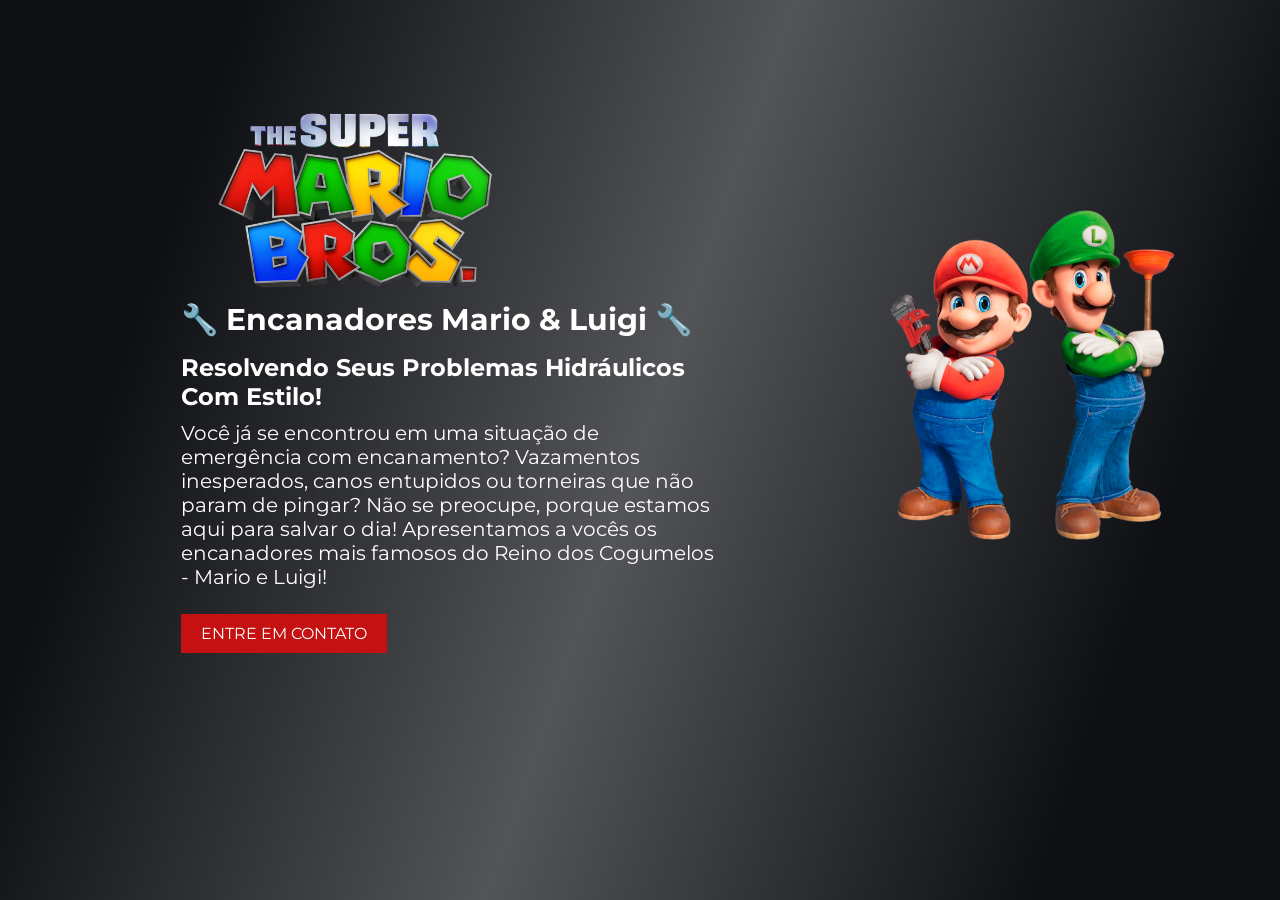
==== index.html @ 546d3fbe "configurado video e texto" ====
<!DOCTYPE html>
<html lang="pt-BR">

<head>
    <meta charset="UTF-8">
    <meta http-equiv="X-UA-Compatible" content="IE=edge">
    <meta name="viewport" content="width=device-width, initial-scale=1.0">
    <link rel="preconnect" href="https://fonts.googleapis.com">
    <link rel="preconnect" href="https://fonts.gstatic.com" crossorigin>
    <link href="https://fonts.googleapis.com/css2?family=Montserrat:ital,wght@0,100..900;1,100..900&display=swap"
        rel="stylesheet">
    <link rel="stylesheet" href="style.css">
    <title>Super Mario Bros</title>

</head>

<body>
    <div>
        
    </div>
    <div class="caixa-principal">
        <div class="caixa-info-texto">
            <img src="./img/logo.png" alt="Super Mario Bros Logo" class="logo-mario">

            <h1> 🔧 Encanadores Mario & Luigi  🔧</h1>
            <h2> Resolvendo Seus Problemas Hidráulicos Com Estilo!</h2>

            <p>Você já se encontrou em uma situação de emergência com encanamento? Vazamentos inesperados, canos
                entupidos ou torneiras que não param de pingar? Não se preocupe, porque estamos aqui para salvar o dia!
                Apresentamos a vocês os encanadores mais famosos do Reino dos Cogumelos - Mario e Luigi!
            </p>
            <button>ENTRE EM CONTATO</button>
        </div>

        <div class="caixa-imagem">
            <img src="./img/mario.png" alt="Mario-e-luigi" class="mario-e-luigi">
        </div>
        <div class="caixa-video">
            <video src="./img/video.mp4" autoplay loop muted></video>
            <div class="mascara-video"></div>
        </div>
    </div>
</body>

</html>
---- style.css ----
* {
    margin: 0;
    padding: 0;
    box-sizing: border-box;
    font-family: 'Montserrat', sans-serif;
}

body {
    height: 100vh;
}

button {
    background-color: #c51111;
    color: #fff;
    border: none;
    padding: 10px 20px;
    font-size: 16px;
    cursor: pointer;
    margin-top: 25px;

}

.caixa-principal {
    justify-content: space-around;
    padding: 100px;
    display: flex;
    align-items: center;
}

.logo-mario {
    width: 350px;
}

.mario-e-luigi {
    width: 300px;
}

.caixa-info-texto {
    width: 50%;
}

.caixa-imagem {
    width: 20%;
}

.caixa-video {
    position: fixed;
    top: 0;
    z-index: -1;

}

video {
    width: 100vw
}

.mascara-video {
    background: linear-gradient(109deg, rgba(10, 12, 16, 0.99) 15%, rgba(10, 12, 16, 0.7) 50%, rgba(10, 12, 16, 0.99) 85%);
    width: 100%;
    height: 100%;
    position: fixed;
    top: 0;
}

h1{
    color: white;
    font-size: 30px;
}

h2{
    color: white;
    margin-top: 15px;
}
p {
    color: #fff;
    font-size: 20px;
    margin-top: 10px;

}
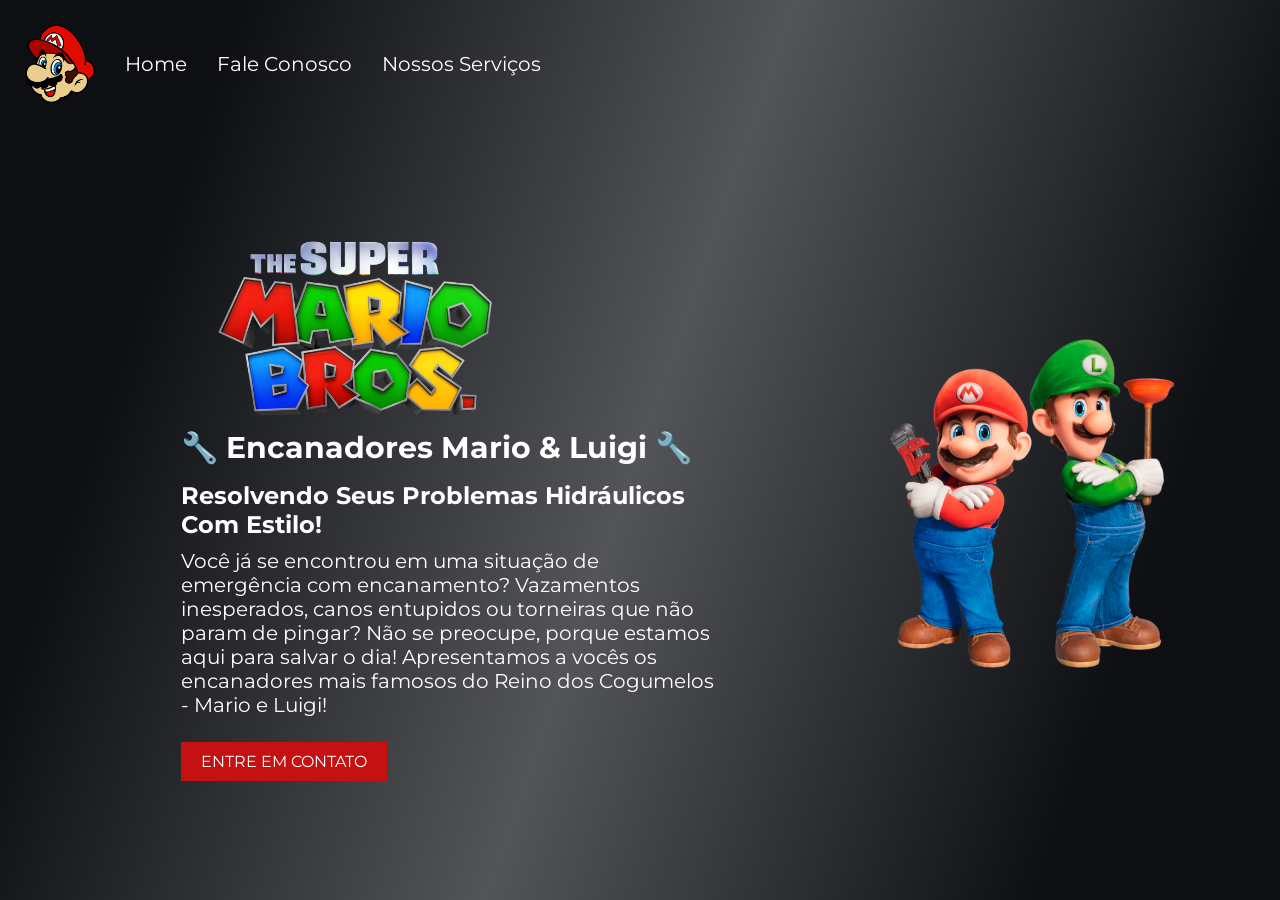
==== commit 4323cdf0: "adicionado cabeçalho com links de navegação e estilos correspondentes" ====
--- a/index.html
+++ b/index.html
@@ -15,8 +15,11 @@
 </head>
 
 <body>
-    <div>
-        
+    <div class="cabecalho">
+        <img src="./img/logo-header.png" alt="cabecalho logo mario">
+            <a>Home</a>
+            <a>Fale Conosco</a>
+            <a>Nossos Serviços</a>
     </div>
     <div class="caixa-principal">
         <div class="caixa-info-texto">
--- a/style.css
+++ b/style.css
@@ -78,3 +78,21 @@
 
 }
 
+.cabecalho{
+    display: flex;
+    align-items: center;
+    gap: 30px;
+    padding: 25px;
+    
+}
+
+.cabecalho img {
+    width: 70px;
+}
+
+
+.cabecalho a{
+    color: white;
+    font-size: 20px;
+    cursor: pointer;
+}
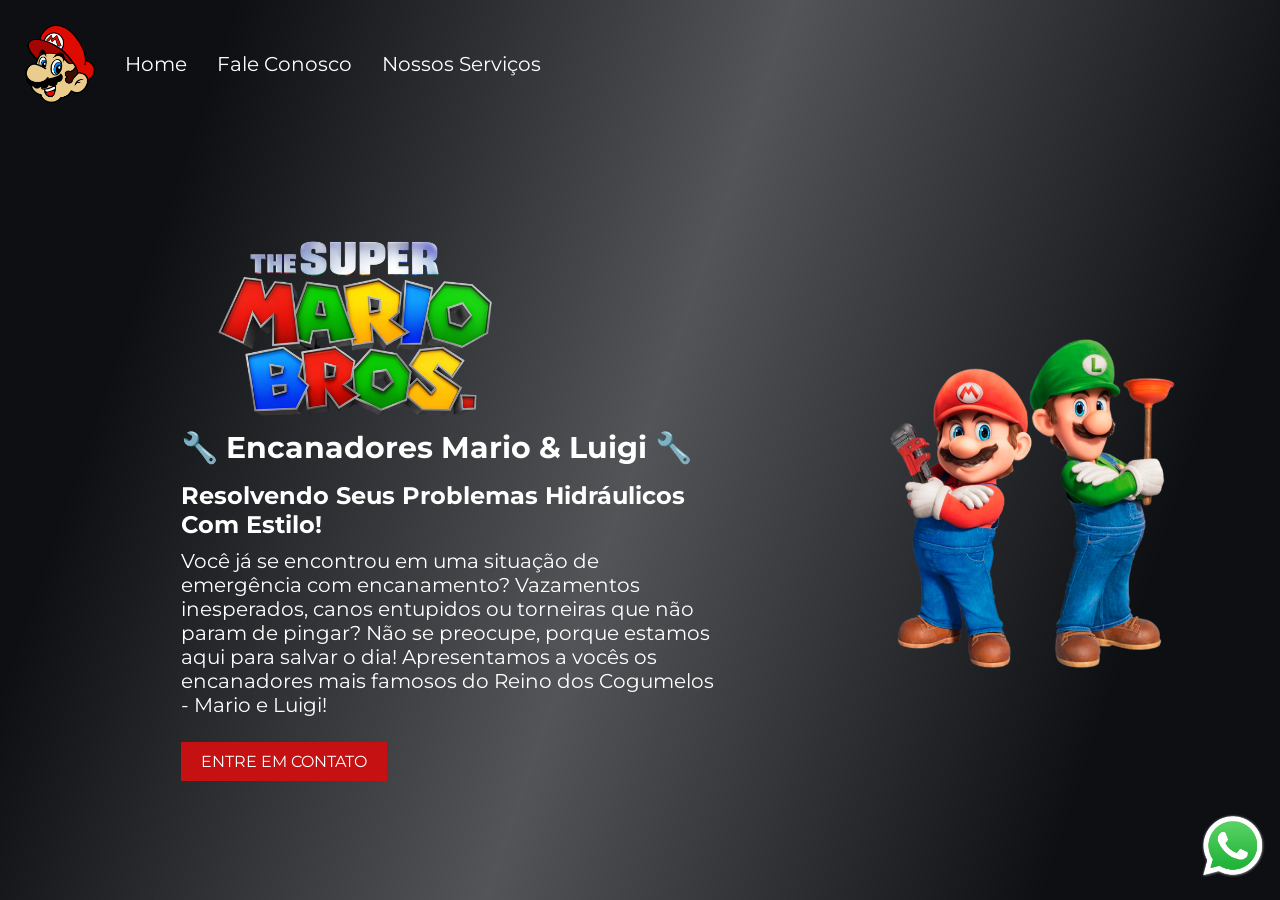
==== commit da8a268d: "adicionado link do WhatsApp e estilos correspondentes" ====
--- a/index.html
+++ b/index.html
@@ -17,15 +17,15 @@
 <body>
     <div class="cabecalho">
         <img src="./img/logo-header.png" alt="cabecalho logo mario">
-            <a>Home</a>
-            <a>Fale Conosco</a>
-            <a>Nossos Serviços</a>
+        <a>Home</a>
+        <a>Fale Conosco</a>
+        <a>Nossos Serviços</a>
     </div>
     <div class="caixa-principal">
         <div class="caixa-info-texto">
             <img src="./img/logo.png" alt="Super Mario Bros Logo" class="logo-mario">
 
-            <h1> 🔧 Encanadores Mario & Luigi  🔧</h1>
+            <h1> 🔧 Encanadores Mario & Luigi 🔧</h1>
             <h2> Resolvendo Seus Problemas Hidráulicos Com Estilo!</h2>
 
             <p>Você já se encontrou em uma situação de emergência com encanamento? Vazamentos inesperados, canos
@@ -42,6 +42,11 @@
             <video src="./img/video.mp4" autoplay loop muted></video>
             <div class="mascara-video"></div>
         </div>
+        <div class="caixa-whatsapp">
+            <a href="https://wa.me/5567991846525?text=Ola%2C%20preciso%20de%20um%20or%C3%A7amento" class="link-whatsapp">
+                <img src="./img/whatsapp.png">
+            </a>
+        </div>
     </div>
 </body>
 
--- a/style.css
+++ b/style.css
@@ -95,4 +95,21 @@
     color: white;
     font-size: 20px;
     cursor: pointer;
-}+}
+
+.cabecalho a:hover{
+    color: #c51111;
+    transition: 0.5s ease-in-out;
+    font-size: 30px;
+}
+
+.caixa-whatsapp{
+    position: fixed;
+    bottom: 15px;
+    right: 12px;
+}
+
+.link-whatsapp img{
+    width: 70px;
+    cursor: pointer;
+}
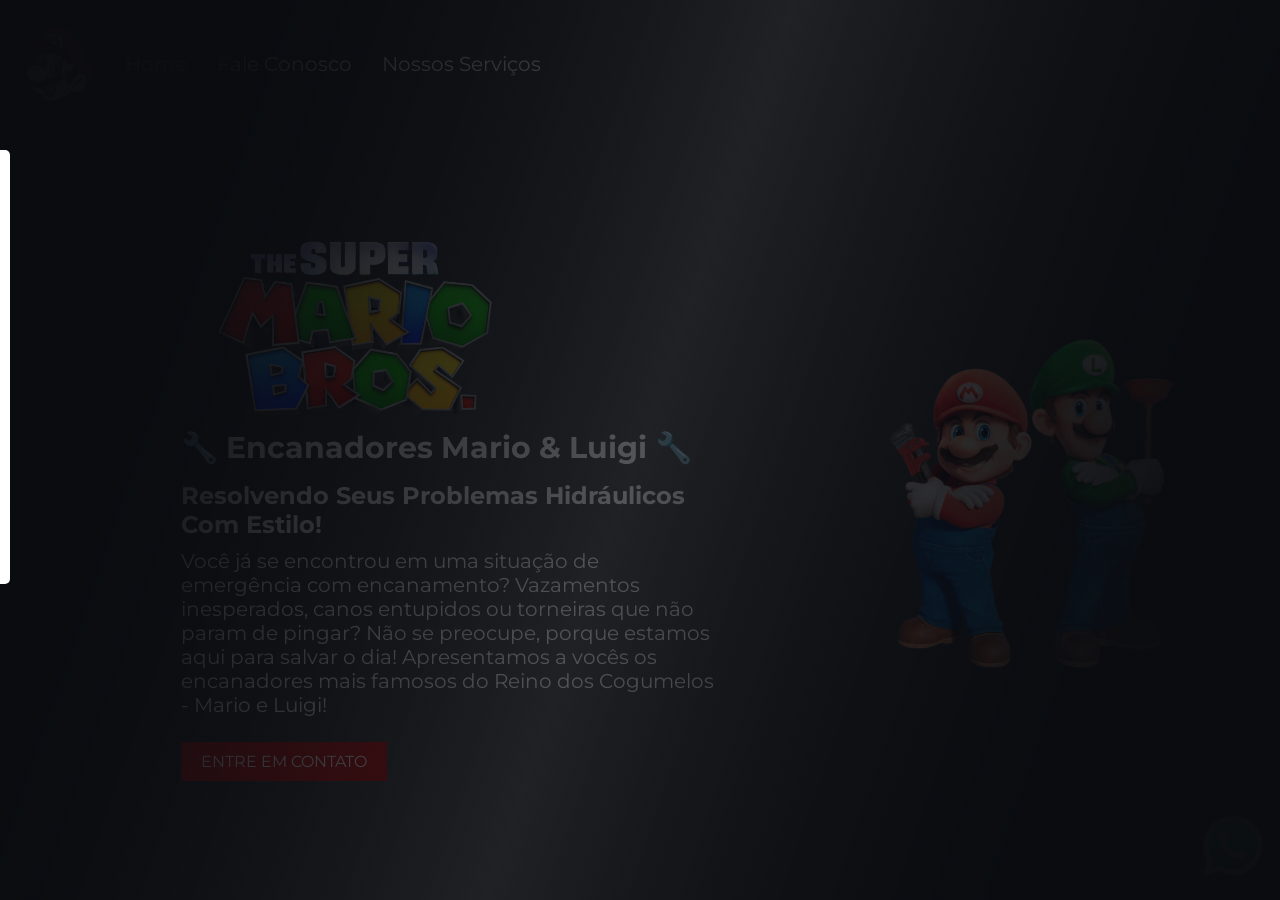
==== commit 42977ad5: "adicionado formulário de contato com estilos correspondentes" ====
--- a/index.html
+++ b/index.html
@@ -48,6 +48,15 @@
             </a>
         </div>
     </div>
+
+    <form>
+        <input placeholder="Seu Nome"/>
+        <input placeholder="Seu Telefone"/>
+        <input placeholder="Seu Email"/>
+        <textarea placeholder="Digite aqui seu problema aqui!..."></textarea>
+        <button>Pedir Orçamento</button>
+    </form>
+    <div class="mascara-formulario"></div>
 </body>
 
 </html>
--- a/style.css
+++ b/style.css
@@ -51,7 +51,7 @@
 }
 
 video {
-    width: 100vw
+    min-width: 100vw;
 }
 
 .mascara-video {
@@ -113,3 +113,45 @@
     width: 70px;
     cursor: pointer;
 }
+
+form {
+    background-color: white;
+    position:fixed;
+    top: 150px;
+    left: -340px;
+
+    /* left: 50%;
+    transform: translateX(-50%); */
+
+    display: flex;
+    flex-direction: column;
+    gap: 20px;
+    padding: 20px;
+    border-radius: 5px;
+    width: 350px;
+    z-index: 1;
+}
+
+form input{
+    height: 50px;
+    padding-left: 8px;
+    border-radius: 8px;
+    border: 2px solid gray;
+    outline-color: #18d80f;
+}
+
+form textarea{
+    padding-left: 8px;
+    border-radius: 8px;
+    border: 2px solid gray;
+    outline-color: #18d80f;
+    height: 100px;
+}
+
+.mascara-formulario{
+    width: 100%;
+    height: 100%;
+    position: fixed;
+    top: 0;
+    background: linear-gradient(109deg,rgba(10, 12, 16, 0.99) 15%,rgba(10, 12, 16, 0.7) 50%,rgba(10, 12, 16, 0.99) 85%);
+}
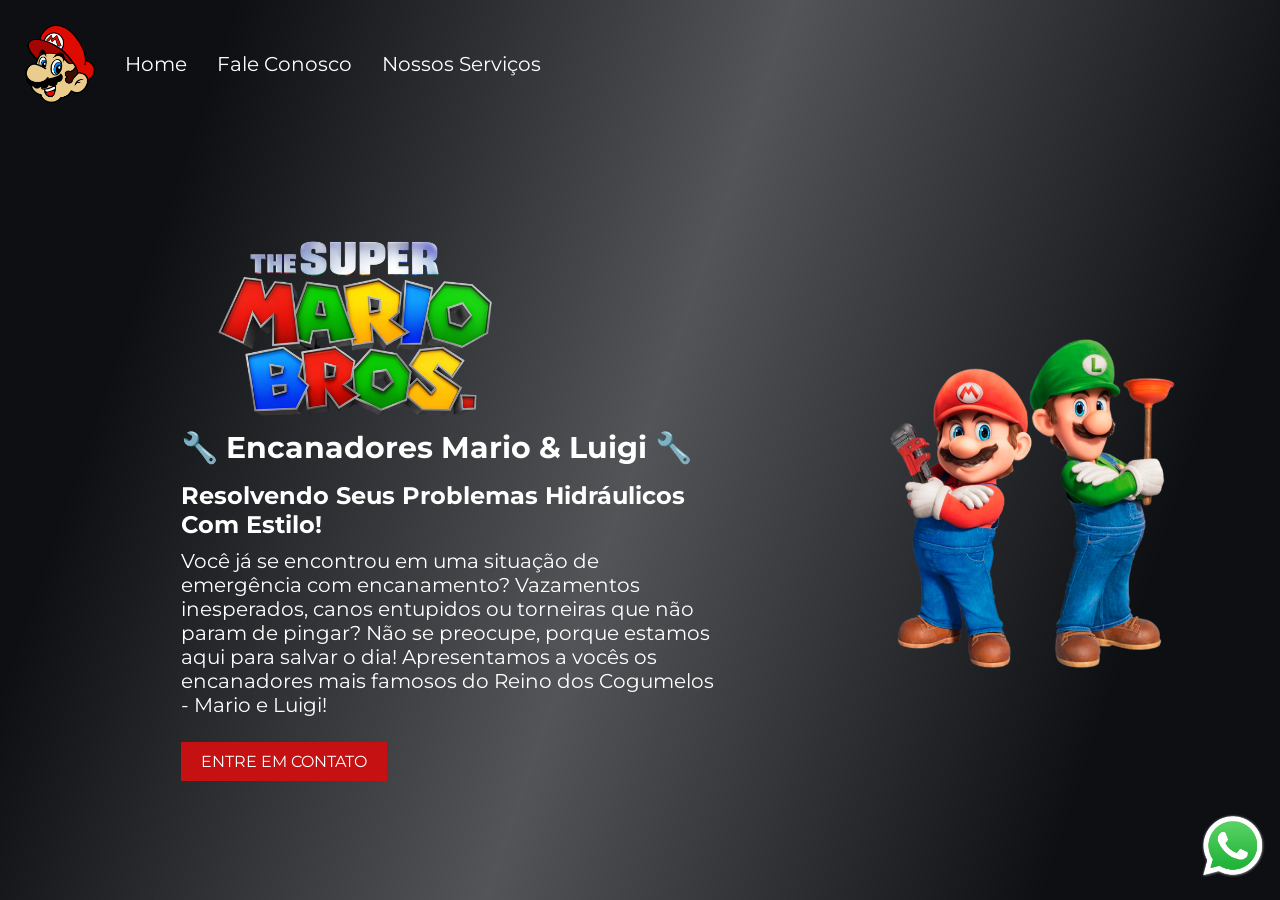
==== commit e8a21ac6: "adicionado funcionalidade de exibição e ocultação do formulário de contato com animações" ====
--- a/index.html
+++ b/index.html
@@ -9,6 +9,7 @@
     <link rel="preconnect" href="https://fonts.gstatic.com" crossorigin>
     <link href="https://fonts.googleapis.com/css2?family=Montserrat:ital,wght@0,100..900;1,100..900&display=swap"
         rel="stylesheet">
+        <script src="script.js" defer></script>
     <link rel="stylesheet" href="style.css">
     <title>Super Mario Bros</title>
 
@@ -32,7 +33,7 @@
                 entupidos ou torneiras que não param de pingar? Não se preocupe, porque estamos aqui para salvar o dia!
                 Apresentamos a vocês os encanadores mais famosos do Reino dos Cogumelos - Mario e Luigi!
             </p>
-            <button>ENTRE EM CONTATO</button>
+            <button onclick="mostrarFormulario()">ENTRE EM CONTATO</button>
         </div>
 
         <div class="caixa-imagem">
@@ -49,14 +50,14 @@
         </div>
     </div>
 
-    <form>
+    <form class="formulario">
         <input placeholder="Seu Nome"/>
         <input placeholder="Seu Telefone"/>
         <input placeholder="Seu Email"/>
         <textarea placeholder="Digite aqui seu problema aqui!..."></textarea>
         <button>Pedir Orçamento</button>
     </form>
-    <div class="mascara-formulario"></div>
+    <div class="mascara-formulario" onclick="esconderFormulario()"></div>
 </body>
 
 </html>
--- a/style.css
+++ b/style.css
@@ -62,15 +62,16 @@
     top: 0;
 }
 
-h1{
+h1 {
     color: white;
     font-size: 30px;
 }
 
-h2{
+h2 {
     color: white;
     margin-top: 15px;
 }
+
 p {
     color: #fff;
     font-size: 20px;
@@ -78,12 +79,12 @@
 
 }
 
-.cabecalho{
+.cabecalho {
     display: flex;
     align-items: center;
     gap: 30px;
     padding: 25px;
-    
+
 }
 
 .cabecalho img {
@@ -91,37 +92,37 @@
 }
 
 
-.cabecalho a{
+.cabecalho a {
     color: white;
     font-size: 20px;
     cursor: pointer;
 }
 
-.cabecalho a:hover{
+.cabecalho a:hover {
     color: #c51111;
     transition: 0.5s ease-in-out;
     font-size: 30px;
 }
 
-.caixa-whatsapp{
+.caixa-whatsapp {
     position: fixed;
     bottom: 15px;
     right: 12px;
 }
 
-.link-whatsapp img{
+.link-whatsapp img {
     width: 70px;
     cursor: pointer;
 }
 
 form {
     background-color: white;
-    position:fixed;
+    position: fixed;
+    left: 60%;
+    transform: translateX(-50%);
+
     top: 150px;
     left: -340px;
-
-    /* left: 50%;
-    transform: translateX(-50%); */
 
     display: flex;
     flex-direction: column;
@@ -130,9 +131,10 @@
     border-radius: 5px;
     width: 350px;
     z-index: 1;
+    transition: 1s left ease-in-out;
 }
 
-form input{
+form input {
     height: 50px;
     padding-left: 8px;
     border-radius: 8px;
@@ -140,7 +142,7 @@
     outline-color: #18d80f;
 }
 
-form textarea{
+form textarea {
     padding-left: 8px;
     border-radius: 8px;
     border: 2px solid gray;
@@ -148,10 +150,12 @@
     height: 100px;
 }
 
-.mascara-formulario{
+.mascara-formulario {
     width: 100%;
     height: 100%;
     position: fixed;
     top: 0;
-    background: linear-gradient(109deg,rgba(10, 12, 16, 0.99) 15%,rgba(10, 12, 16, 0.7) 50%,rgba(10, 12, 16, 0.99) 85%);
+    background: linear-gradient(109deg, rgba(10, 12, 16, 0.99) 15%, rgba(10, 12, 16, 0.7) 50%, rgba(10, 12, 16, 0.99) 85%);
+    visibility: hidden;
+    transition: 1s left ease-in-out;
 }
